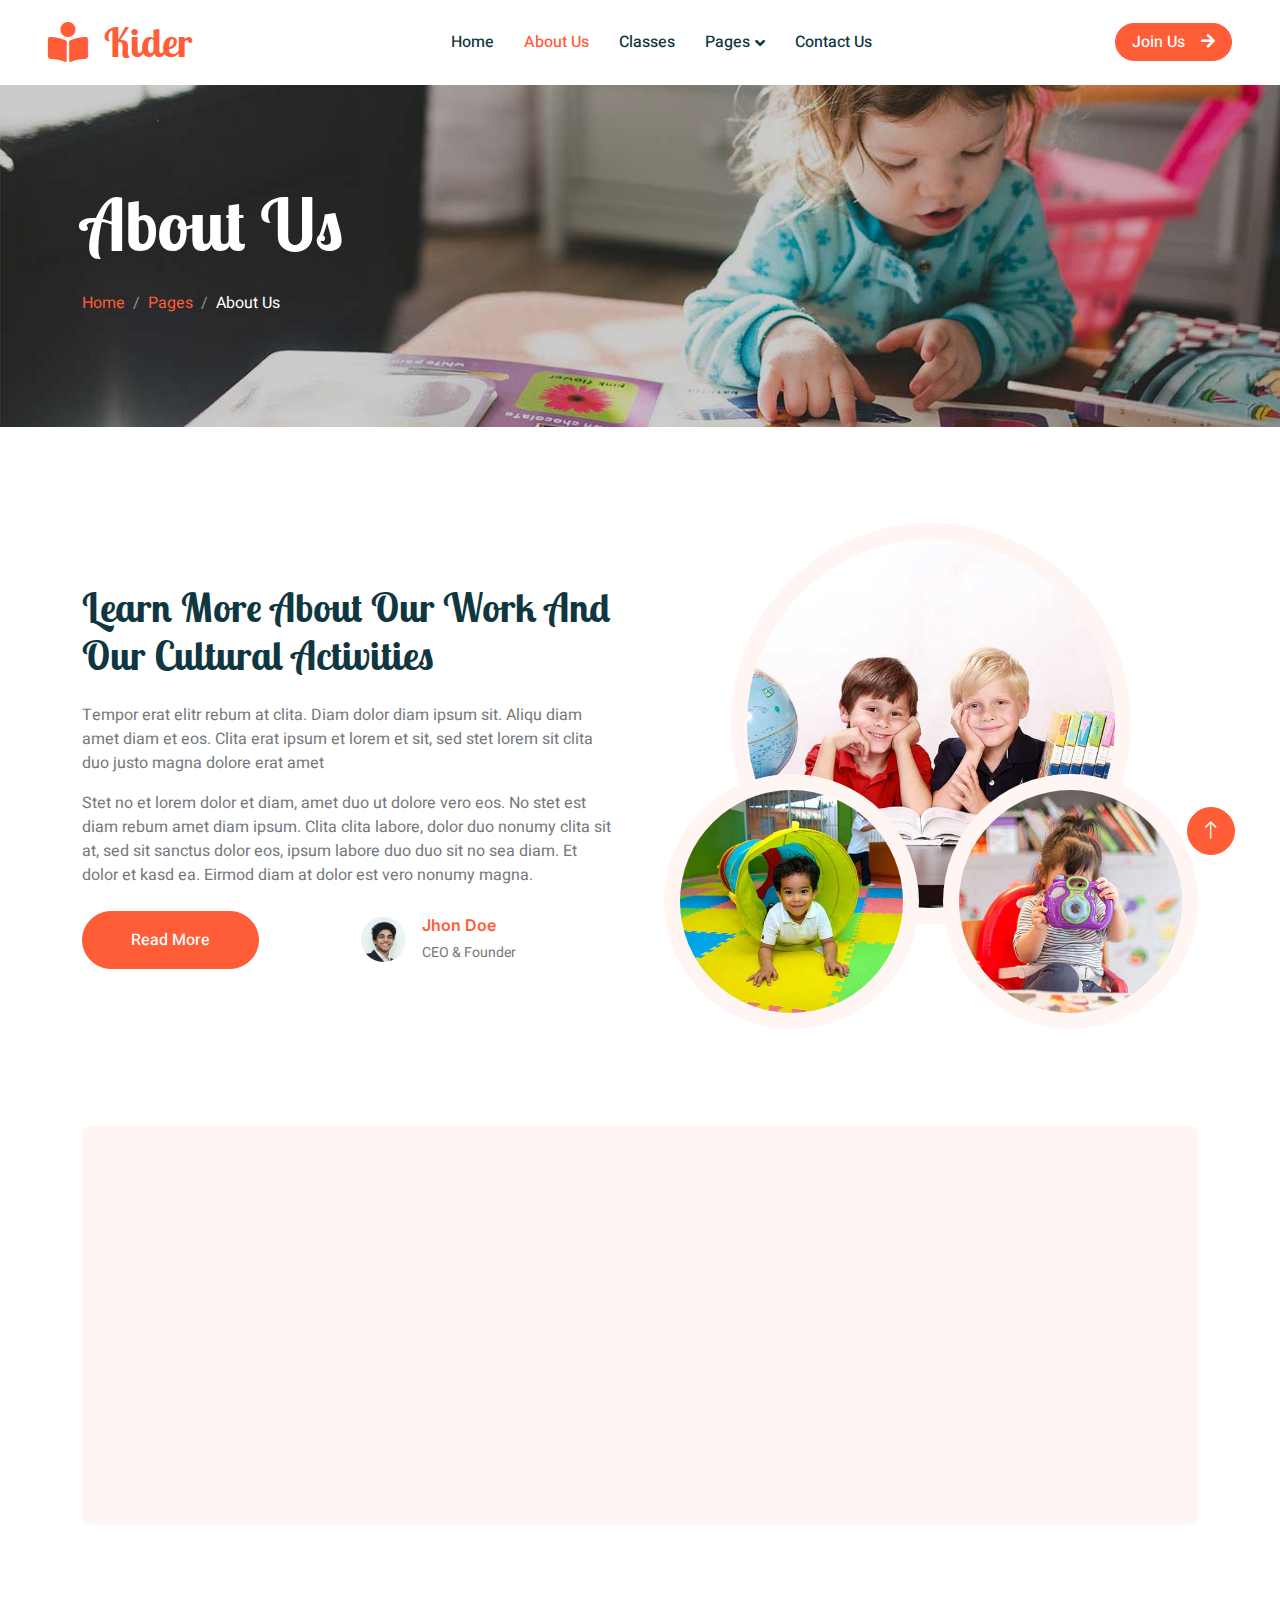
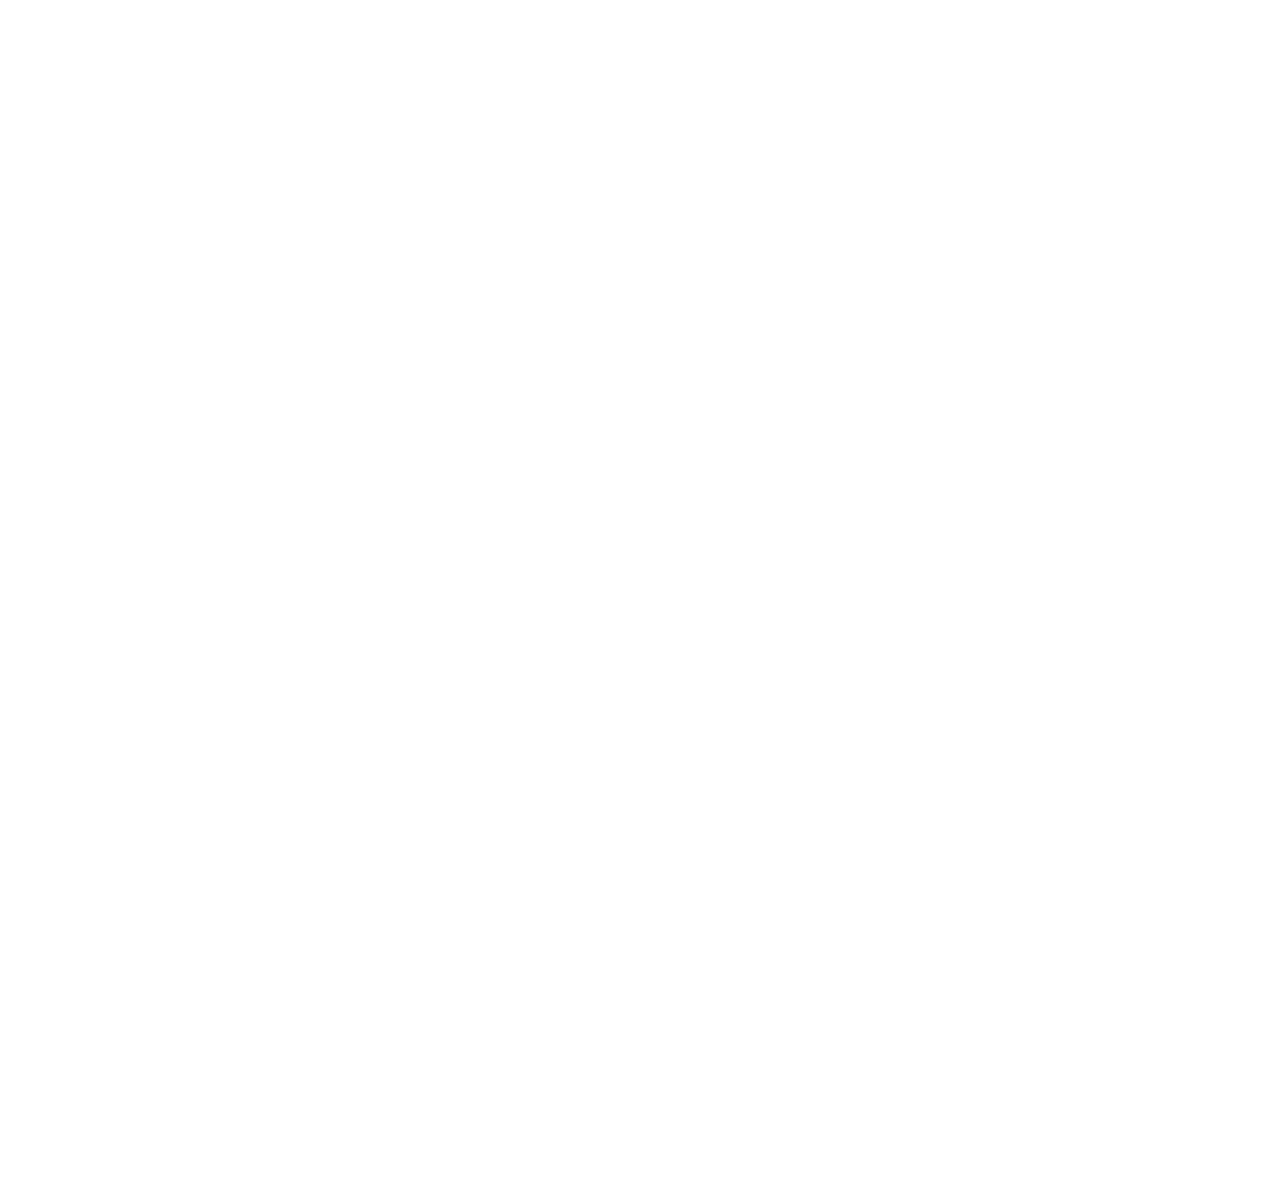
==== about.html @ 3a74b271 "first commit" ====
<!DOCTYPE html>
<html lang="en">

<head>
    <meta charset="utf-8">
    <title>Kider - Preschool Website Template</title>
    <meta content="width=device-width, initial-scale=1.0" name="viewport">
    <meta content="" name="keywords">
    <meta content="" name="description">

    <!-- Favicon -->
    <link href="img/favicon.ico" rel="icon">

    <!-- Google Web Fonts -->
    <link rel="preconnect" href="https://fonts.googleapis.com">
    <link rel="preconnect" href="https://fonts.gstatic.com" crossorigin>
    <link href="https://fonts.googleapis.com/css2?family=Heebo:wght@400;500;600&family=Inter:wght@600&family=Lobster+Two:wght@700&display=swap" rel="stylesheet">
    
    <!-- Icon Font Stylesheet -->
    <link href="https://cdnjs.cloudflare.com/ajax/libs/font-awesome/5.10.0/css/all.min.css" rel="stylesheet">
    <link href="https://cdn.jsdelivr.net/npm/bootstrap-icons@1.4.1/font/bootstrap-icons.css" rel="stylesheet">

    <!-- Libraries Stylesheet -->
    <link href="lib/animate/animate.min.css" rel="stylesheet">
    <link href="lib/owlcarousel/assets/owl.carousel.min.css" rel="stylesheet">

    <!-- Customized Bootstrap Stylesheet -->
    <link href="css/bootstrap.min.css" rel="stylesheet">

    <!-- Template Stylesheet -->
    <link href="css/style.css" rel="stylesheet">
</head>

<body>
    <div class="container-xxl bg-white p-0">
        <!-- Spinner Start -->
        <div id="spinner" class="show bg-white position-fixed translate-middle w-100 vh-100 top-50 start-50 d-flex align-items-center justify-content-center">
            <div class="spinner-border text-primary" style="width: 3rem; height: 3rem;" role="status">
                <span class="sr-only">Loading...</span>
            </div>
        </div>
        <!-- Spinner End -->


        <!-- Navbar Start -->
        <nav class="navbar navbar-expand-lg bg-white navbar-light sticky-top px-4 px-lg-5 py-lg-0">
            <a href="index.html" class="navbar-brand">
                <h1 class="m-0 text-primary"><i class="fa fa-book-reader me-3"></i>Kider</h1>
            </a>
            <button type="button" class="navbar-toggler" data-bs-toggle="collapse" data-bs-target="#navbarCollapse">
                <span class="navbar-toggler-icon"></span>
            </button>
            <div class="collapse navbar-collapse" id="navbarCollapse">
                <div class="navbar-nav mx-auto">
                    <a href="index.html" class="nav-item nav-link">Home</a>
                    <a href="about.html" class="nav-item nav-link active">About Us</a>
                    <a href="classes.html" class="nav-item nav-link">Classes</a>
                    <div class="nav-item dropdown">
                        <a href="#" class="nav-link dropdown-toggle" data-bs-toggle="dropdown">Pages</a>
                        <div class="dropdown-menu rounded-0 rounded-bottom border-0 shadow-sm m-0">
                            <a href="facility.html" class="dropdown-item">School Facilities</a>
                            <a href="team.html" class="dropdown-item">Popular Teachers</a>
                            <a href="call-to-action.html" class="dropdown-item">Become A Teachers</a>
                            <a href="appointment.html" class="dropdown-item">Make Appointment</a>
                            <a href="testimonial.html" class="dropdown-item">Testimonial</a>
                            <a href="404.html" class="dropdown-item">404 Error</a>
                        </div>
                    </div>
                    <a href="contact.html" class="nav-item nav-link">Contact Us</a>
                </div>
                <a href="" class="btn btn-primary rounded-pill px-3 d-none d-lg-block">Join Us<i class="fa fa-arrow-right ms-3"></i></a>
            </div>
        </nav>
        <!-- Navbar End -->


        <!-- Page Header End -->
        <div class="container-xxl py-5 page-header position-relative mb-5">
            <div class="container py-5">
                <h1 class="display-2 text-white animated slideInDown mb-4">About Us</h1>
                <nav aria-label="breadcrumb animated slideInDown">
                    <ol class="breadcrumb">
                        <li class="breadcrumb-item"><a href="#">Home</a></li>
                        <li class="breadcrumb-item"><a href="#">Pages</a></li>
                        <li class="breadcrumb-item text-white active" aria-current="page">About Us</li>
                    </ol>
                </nav>
            </div>
        </div>
        <!-- Page Header End -->


        <!-- About Start -->
        <div class="container-xxl py-5">
            <div class="container">
                <div class="row g-5 align-items-center">
                    <div class="col-lg-6 wow fadeInUp" data-wow-delay="0.1s">
                        <h1 class="mb-4">Learn More About Our Work And Our Cultural Activities</h1>
                        <p>Tempor erat elitr rebum at clita. Diam dolor diam ipsum sit. Aliqu diam amet diam et eos. Clita erat ipsum et lorem et sit, sed stet lorem sit clita duo justo magna dolore erat amet</p>
                        <p class="mb-4">Stet no et lorem dolor et diam, amet duo ut dolore vero eos. No stet est diam rebum amet diam ipsum. Clita clita labore, dolor duo nonumy clita sit at, sed sit sanctus dolor eos, ipsum labore duo duo sit no sea diam. Et dolor et kasd ea. Eirmod diam at dolor est vero nonumy magna.</p>
                        <div class="row g-4 align-items-center">
                            <div class="col-sm-6">
                                <a class="btn btn-primary rounded-pill py-3 px-5" href="">Read More</a>
                            </div>
                            <div class="col-sm-6">
                                <div class="d-flex align-items-center">
                                    <img class="rounded-circle flex-shrink-0" src="img/user.jpg" alt="" style="width: 45px; height: 45px;">
                                    <div class="ms-3">
                                        <h6 class="text-primary mb-1">Jhon Doe</h6>
                                        <small>CEO & Founder</small>
                                    </div>
                                </div>
                            </div>
                        </div>
                    </div>
                    <div class="col-lg-6 about-img wow fadeInUp" data-wow-delay="0.5s">
                        <div class="row">
                            <div class="col-12 text-center">
                                <img class="img-fluid w-75 rounded-circle bg-light p-3" src="img/about-1.jpg" alt="">
                            </div>
                            <div class="col-6 text-start" style="margin-top: -150px;">
                                <img class="img-fluid w-100 rounded-circle bg-light p-3" src="img/about-2.jpg" alt="">
                            </div>
                            <div class="col-6 text-end" style="margin-top: -150px;">
                                <img class="img-fluid w-100 rounded-circle bg-light p-3" src="img/about-3.jpg" alt="">
                            </div>
                        </div>
                    </div>
                </div>
            </div>
        </div>
        <!-- About End -->


        <!-- Call To Action Start -->
        <div class="container-xxl py-5">
            <div class="container">
                <div class="bg-light rounded">
                    <div class="row g-0">
                        <div class="col-lg-6 wow fadeIn" data-wow-delay="0.1s" style="min-height: 400px;">
                            <div class="position-relative h-100">
                                <img class="position-absolute w-100 h-100 rounded" src="img/call-to-action.jpg" style="object-fit: cover;">
                            </div>
                        </div>
                        <div class="col-lg-6 wow fadeIn" data-wow-delay="0.5s">
                            <div class="h-100 d-flex flex-column justify-content-center p-5">
                                <h1 class="mb-4">Become A Teacher</h1>
                                <p class="mb-4">Tempor erat elitr rebum at clita. Diam dolor diam ipsum sit. Aliqu diam amet diam et eos.
                                    Clita erat ipsum et lorem et sit, sed stet lorem sit clita duo justo magna dolore erat amet
                                </p>
                                <a class="btn btn-primary py-3 px-5" href="">Get Started Now<i class="fa fa-arrow-right ms-2"></i></a>
                            </div>
                        </div>
                    </div>
                </div>
            </div>
        </div>
        <!-- Call To Action End -->


        <!-- Team Start -->
        <div class="container-xxl py-5">
            <div class="container">
                <div class="text-center mx-auto mb-5 wow fadeInUp" data-wow-delay="0.1s" style="max-width: 600px;">
                    <h1 class="mb-3">Popular Teachers</h1>
                    <p>Eirmod sed ipsum dolor sit rebum labore magna erat. Tempor ut dolore lorem kasd vero ipsum sit
                        eirmod sit. Ipsum diam justo sed rebum vero dolor duo.</p>
                </div>
                <div class="row g-4">
                    <div class="col-lg-4 col-md-6 wow fadeInUp" data-wow-delay="0.1s">
                        <div class="team-item position-relative">
                            <img class="img-fluid rounded-circle w-75" src="img/team-1.jpg" alt="">
                            <div class="team-text">
                                <h3>Full Name</h3>
                                <p>Designation</p>
                                <div class="d-flex align-items-center">
                                    <a class="btn btn-square btn-primary mx-1" href=""><i class="fab fa-facebook-f"></i></a>
                                    <a class="btn btn-square btn-primary  mx-1" href=""><i class="fab fa-twitter"></i></a>
                                    <a class="btn btn-square btn-primary  mx-1" href=""><i class="fab fa-instagram"></i></a>
                                </div>
                            </div>
                        </div>
                    </div>
                    <div class="col-lg-4 col-md-6 wow fadeInUp" data-wow-delay="0.3s">
                        <div class="team-item position-relative">
                            <img class="img-fluid rounded-circle w-75" src="img/team-2.jpg" alt="">
                            <div class="team-text">
                                <h3>Full Name</h3>
                                <p>Designation</p>
                                <div class="d-flex align-items-center">
                                    <a class="btn btn-square btn-primary mx-1" href=""><i class="fab fa-facebook-f"></i></a>
                                    <a class="btn btn-square btn-primary  mx-1" href=""><i class="fab fa-twitter"></i></a>
                                    <a class="btn btn-square btn-primary  mx-1" href=""><i class="fab fa-instagram"></i></a>
                                </div>
                            </div>
                        </div>
                    </div>
                    <div class="col-lg-4 col-md-6 wow fadeInUp" data-wow-delay="0.5s">
                        <div class="team-item position-relative">
                            <img class="img-fluid rounded-circle w-75" src="img/team-3.jpg" alt="">
                            <div class="team-text">
                                <h3>Full Name</h3>
                                <p>Designation</p>
                                <div class="d-flex align-items-center">
                                    <a class="btn btn-square btn-primary mx-1" href=""><i class="fab fa-facebook-f"></i></a>
                                    <a class="btn btn-square btn-primary  mx-1" href=""><i class="fab fa-twitter"></i></a>
                                    <a class="btn btn-square btn-primary  mx-1" href=""><i class="fab fa-instagram"></i></a>
                                </div>
                            </div>
                        </div>
                    </div>
                </div>
            </div>
        </div>
        <!-- Team End -->


        <!-- Footer Start -->
        <div class="container-fluid bg-dark text-white-50 footer pt-5 mt-5 wow fadeIn" data-wow-delay="0.1s">
            <div class="container py-5">
                <div class="row g-5">
                    <div class="col-lg-3 col-md-6">
                        <h3 class="text-white mb-4">Get In Touch</h3>
                        <p class="mb-2"><i class="fa fa-map-marker-alt me-3"></i>123 Street, New York, USA</p>
                        <p class="mb-2"><i class="fa fa-phone-alt me-3"></i>+012 345 67890</p>
                        <p class="mb-2"><i class="fa fa-envelope me-3"></i>info@example.com</p>
                        <div class="d-flex pt-2">
                            <a class="btn btn-outline-light btn-social" href=""><i class="fab fa-twitter"></i></a>
                            <a class="btn btn-outline-light btn-social" href=""><i class="fab fa-facebook-f"></i></a>
                            <a class="btn btn-outline-light btn-social" href=""><i class="fab fa-youtube"></i></a>
                            <a class="btn btn-outline-light btn-social" href=""><i class="fab fa-linkedin-in"></i></a>
                        </div>
                    </div>
                    <div class="col-lg-3 col-md-6">
                        <h3 class="text-white mb-4">Quick Links</h3>
                        <a class="btn btn-link text-white-50" href="">About Us</a>
                        <a class="btn btn-link text-white-50" href="">Contact Us</a>
                        <a class="btn btn-link text-white-50" href="">Our Services</a>
                        <a class="btn btn-link text-white-50" href="">Privacy Policy</a>
                        <a class="btn btn-link text-white-50" href="">Terms & Condition</a>
                    </div>
                    <div class="col-lg-3 col-md-6">
                        <h3 class="text-white mb-4">Photo Gallery</h3>
                        <div class="row g-2 pt-2">
                            <div class="col-4">
                                <img class="img-fluid rounded bg-light p-1" src="img/classes-1.jpg" alt="">
                            </div>
                            <div class="col-4">
                                <img class="img-fluid rounded bg-light p-1" src="img/classes-2.jpg" alt="">
                            </div>
                            <div class="col-4">
                                <img class="img-fluid rounded bg-light p-1" src="img/classes-3.jpg" alt="">
                            </div>
                            <div class="col-4">
                                <img class="img-fluid rounded bg-light p-1" src="img/classes-4.jpg" alt="">
                            </div>
                            <div class="col-4">
                                <img class="img-fluid rounded bg-light p-1" src="img/classes-5.jpg" alt="">
                            </div>
                            <div class="col-4">
                                <img class="img-fluid rounded bg-light p-1" src="img/classes-6.jpg" alt="">
                            </div>
                        </div>
                    </div>
                    <div class="col-lg-3 col-md-6">
                        <h3 class="text-white mb-4">Newsletter</h3>
                        <p>Dolor amet sit justo amet elitr clita ipsum elitr est.</p>
                        <div class="position-relative mx-auto" style="max-width: 400px;">
                            <input class="form-control bg-transparent w-100 py-3 ps-4 pe-5" type="text" placeholder="Your email">
                            <button type="button" class="btn btn-primary py-2 position-absolute top-0 end-0 mt-2 me-2">SignUp</button>
                        </div>
                    </div>
                </div>
            </div>
            <div class="container">
                <div class="copyright">
                    <div class="row">
                        <div class="col-md-6 text-center text-md-start mb-3 mb-md-0">
                            &copy; <a class="border-bottom" href="#">Your Site Name</a>, All Right Reserved. 
							
							<!--/*** This template is free as long as you keep the footer author’s credit link/attribution link/backlink. If you'd like to use the template without the footer author’s credit link/attribution link/backlink, you can purchase the Credit Removal License from "https://htmlcodex.com/credit-removal". Thank you for your support. ***/-->
							Designed By <a class="border-bottom" href="https://htmlcodex.com">HTML Codex</a>
                        </div>
                        <div class="col-md-6 text-center text-md-end">
                            <div class="footer-menu">
                                <a href="">Home</a>
                                <a href="">Cookies</a>
                                <a href="">Help</a>
                                <a href="">FQAs</a>
                            </div>
                        </div>
                    </div>
                </div>
            </div>
        </div>
        <!-- Footer End -->


        <!-- Back to Top -->
        <a href="#" class="btn btn-lg btn-primary btn-lg-square back-to-top"><i class="bi bi-arrow-up"></i></a>
    </div>

    <!-- JavaScript Libraries -->
    <script src="https://code.jquery.com/jquery-3.4.1.min.js"></script>
    <script src="https://cdn.jsdelivr.net/npm/bootstrap@5.0.0/dist/js/bootstrap.bundle.min.js"></script>
    <script src="lib/wow/wow.min.js"></script>
    <script src="lib/easing/easing.min.js"></script>
    <script src="lib/waypoints/waypoints.min.js"></script>
    <script src="lib/owlcarousel/owl.carousel.min.js"></script>

    <!-- Template Javascript -->
    <script src="js/main.js"></script>
</body>

</html>
---- css/style.css ----
/********** Template CSS **********/
:root {
    --primary: #FE5D37;
    --light: #FFF5F3;
    --dark: #103741;
}

.back-to-top {
    position: fixed;
    display: none;
    right: 45px;
    bottom: 45px;
    z-index: 99;
}


/*** Spinner ***/
#spinner {
    opacity: 0;
    visibility: hidden;
    transition: opacity .5s ease-out, visibility 0s linear .5s;
    z-index: 99999;
}

#spinner.show {
    transition: opacity .5s ease-out, visibility 0s linear 0s;
    visibility: visible;
    opacity: 1;
}


/*** Button ***/
.btn {
    font-weight: 500;
    transition: .5s;
}

.btn.btn-primary {
    color: #FFFFFF;
}

.btn-square {
    width: 38px;
    height: 38px;
}

.btn-sm-square {
    width: 32px;
    height: 32px;
}

.btn-lg-square {
    width: 48px;
    height: 48px;
}

.btn-square,
.btn-sm-square,
.btn-lg-square {
    padding: 0;
    display: flex;
    align-items: center;
    justify-content: center;
    font-weight: normal;
    border-radius: 50px;
}


/*** Heading ***/
h1,
h2,
h3,
h4,
.h1,
.h2,
.h3,
.h4,
.display-1,
.display-2,
.display-3,
.display-4,
.display-5,
.display-6 {
    font-family: 'Lobster Two', cursive;
    font-weight: 700;
}

h5,
h6,
.h5,
.h6 {
    font-weight: 600;
}

.font-secondary {
    font-family: 'Lobster Two', cursive;
}


/*** Navbar ***/
.navbar .navbar-nav .nav-link {
    padding: 30px 15px;
    color: var(--dark);
    font-weight: 500;
    outline: none;
}

.navbar .navbar-nav .nav-link:hover,
.navbar .navbar-nav .nav-link.active {
    color: var(--primary);
}

.navbar.sticky-top {
    top: -100px;
    transition: .5s;
}

.navbar .dropdown-toggle::after {
    border: none;
    content: "\f107";
    font-family: "Font Awesome 5 Free";
    font-weight: 900;
    vertical-align: middle;
    margin-left: 5px;
    transition: .5s;
}

.navbar .dropdown-toggle[aria-expanded=true]::after {
    transform: rotate(-180deg);
}

@media (max-width: 991.98px) {
    .navbar .navbar-nav .nav-link  {
        margin-right: 0;
        padding: 10px 0;
    }

    .navbar .navbar-nav {
        margin-top: 15px;
        border-top: 1px solid #EEEEEE;
    }
}

@media (min-width: 992px) {
    .navbar .nav-item .dropdown-menu {
        display: block;
        top: calc(100% - 15px);
        margin-top: 0;
        opacity: 0;
        visibility: hidden;
        transition: .5s;
        
    }

    .navbar .nav-item:hover .dropdown-menu {
        top: 100%;
        visibility: visible;
        transition: .5s;
        opacity: 1;
    }
}


/*** Header ***/
.header-carousel::before,
.header-carousel::after,
.page-header::before,
.page-header::after {
    position: absolute;
    content: "";
    width: 100%;
    height: 10px;
    top: 0;
    left: 0;
    background: center center repeat-x;
    z-index: 1;
}

.header-carousel::after,
.page-header::after {
    height: 19px;
    top: auto;
    bottom: 0;
    background: center center repeat-x;
}

@media (max-width: 768px) {
    .header-carousel .owl-carousel-item {
        position: relative;
        min-height: 500px;
    }
    
    .header-carousel .owl-carousel-item img {
        position: absolute;
        width: 100%;
        height: 100%;
        object-fit: cover;
    }

    .header-carousel .owl-carousel-item p {
        font-size: 16px !important;
        font-weight: 400 !important;
    }

    .header-carousel .owl-carousel-item h1 {
        font-size: 30px;
        font-weight: 600;
    }
}

.header-carousel .owl-nav {
    position: absolute;
    top: 50%;
    right: 8%;
    transform: translateY(-50%);
    display: flex;
    flex-direction: column;
}

.header-carousel .owl-nav .owl-prev,
.header-carousel .owl-nav .owl-next {
    margin: 7px 0;
    width: 45px;
    height: 45px;
    display: flex;
    align-items: center;
    justify-content: center;
    color: #FFFFFF;
    background: transparent;
    border: 1px solid #FFFFFF;
    border-radius: 45px;
    font-size: 22px;
    transition: .5s;
}

.header-carousel .owl-nav .owl-prev:hover,
.header-carousel .owl-nav .owl-next:hover {
    background: var(--primary);
    border-color: var(--primary);
}

.page-header {
    background: linear-gradient(rgba(0, 0, 0, .2), rgba(0, 0, 0, .2)), url(../img/carousel-1.jpg) center center no-repeat;
    background-size: cover;
}

.breadcrumb-item + .breadcrumb-item::before {
    color: rgba(255, 255, 255, .5);
}


/*** Facility ***/
.facility-item .facility-icon {
    position: relative;
    margin: 0 auto;
    width: 100px;
    height: 100px;
    border-radius: 100px;
    display: flex;
    align-items: center;
    justify-content: center;
}

.facility-item .facility-icon::before {
    position: absolute;
    content: "";
    width: 100%;
    height: 100%;
    top: 0;
    left: 0;
    background: rgba(255, 255, 255, .9);
    transition: .5s;
    z-index: 1;
}

.facility-item .facility-icon span {
    position: absolute;
    content: "";
    width: 15px;
    height: 30px;
    top: 0;
    left: 0;
    border-radius: 50%;
}

.facility-item .facility-icon span:last-child {
    left: auto;
    right: 0;
}

.facility-item .facility-icon i {
    position: relative;
    z-index: 2;
}

.facility-item .facility-text {
    position: relative;
    min-height: 250px;
    padding: 30px;
    border-radius: 100%;
    display: flex;
    text-align: center;
    justify-content: center;
    flex-direction: column;
}

.facility-item .facility-text::before {
    position: absolute;
    content: "";
    width: 100%;
    height: 100%;
    top: 0;
    left: 0;
    background: rgba(255, 255, 255, .9);
    transition: .5s;
    z-index: 1;
}

.facility-item .facility-text * {
    position: relative;
    z-index: 2;
}

.facility-item:hover .facility-icon::before,
.facility-item:hover .facility-text::before {
    background: transparent;
}

.facility-item * {
    transition: .5s;
}

.facility-item:hover * {
    color: #FFFFFF !important;
}


/*** About ***/
.about-img img {
    transition: .5s;
}

.about-img img:hover {
    background: var(--primary) !important;
}


/*** Classes ***/
.classes-item {
    transition: .5s;
}

.classes-item:hover {
    margin-top: -10px;
}


/*** Team ***/
.team-item .team-text {
    position: absolute;
    width: 250px;
    height: 250px;
    bottom: 0;
    right: 0;
    display: flex;
    align-items: center;
    justify-content: center;
    flex-direction: column;
    background: #FFFFFF;
    border: 17px solid var(--light);
    border-radius: 250px;
    transition: .5s;
}

.team-item:hover .team-text {
    border-color: var(--primary);
}


/*** Testimonial ***/
.testimonial-carousel {
    padding-left: 1.5rem;
    padding-right: 1.5rem;
}

@media (min-width: 576px) {
    .testimonial-carousel {
        padding-left: 4rem;
        padding-right: 4rem;
    }
}

.testimonial-carousel .testimonial-item .border {
    border: 1px dashed rgba(0, 185, 142, .3) !important;
}

.testimonial-carousel .owl-nav {
    position: absolute;
    width: 100%;
    height: 45px;
    top: 50%;
    left: 0;
    transform: translateY(-50%);
    display: flex;
    justify-content: space-between;
    z-index: 1;
}

.testimonial-carousel .owl-nav .owl-prev,
.testimonial-carousel .owl-nav .owl-next {
    position: relative;
    width: 45px;
    height: 45px;
    display: flex;
    align-items: center;
    justify-content: center;
    color: #FFFFFF;
    background: var(--primary);
    border-radius: 45px;
    font-size: 20px;
    transition: .5s;
}

.testimonial-carousel .owl-nav .owl-prev:hover,
.testimonial-carousel .owl-nav .owl-next:hover {
    background: var(--dark);
}


/*** Footer ***/
.footer .btn.btn-social {
    margin-right: 5px;
    width: 45px;
    height: 45px;
    display: flex;
    align-items: center;
    justify-content: center;
    color: #FFFFFF;
    border: 1px solid rgba(255,255,255,0.5);
    border-radius: 45px;
    transition: .3s;
}

.footer .btn.btn-social:hover {
    border-color: var(--primary);
    background: var(--primary);
}

.footer .btn.btn-link {
    display: block;
    margin-bottom: 5px;
    padding: 0;
    text-align: left;
    font-size: 16px;
    font-weight: normal;
    text-transform: capitalize;
    transition: .3s;
}

.footer .btn.btn-link::before {
    position: relative;
    content: "\f105";
    font-family: "Font Awesome 5 Free";
    font-weight: 900;
    margin-right: 10px;
}

.footer .btn.btn-link:hover {
    color: var(--primary) !important;
    letter-spacing: 1px;
    box-shadow: none;
}

.footer .form-control {
    border-color: rgba(255,255,255,0.5);
}

.footer .copyright {
    padding: 25px 0;
    font-size: 15px;
    border-top: 1px solid rgba(256, 256, 256, .1);
}

.footer .copyright a {
    color: #FFFFFF;
}

.footer .footer-menu a {
    margin-right: 15px;
    padding-right: 15px;
    border-right: 1px solid rgba(255, 255, 255, .1);
}

.footer .copyright a:hover,
.footer .footer-menu a:hover {
    color: var(--primary) !important;
}

.footer .footer-menu a:last-child {
    margin-right: 0;
    padding-right: 0;
    border-right: none;
}
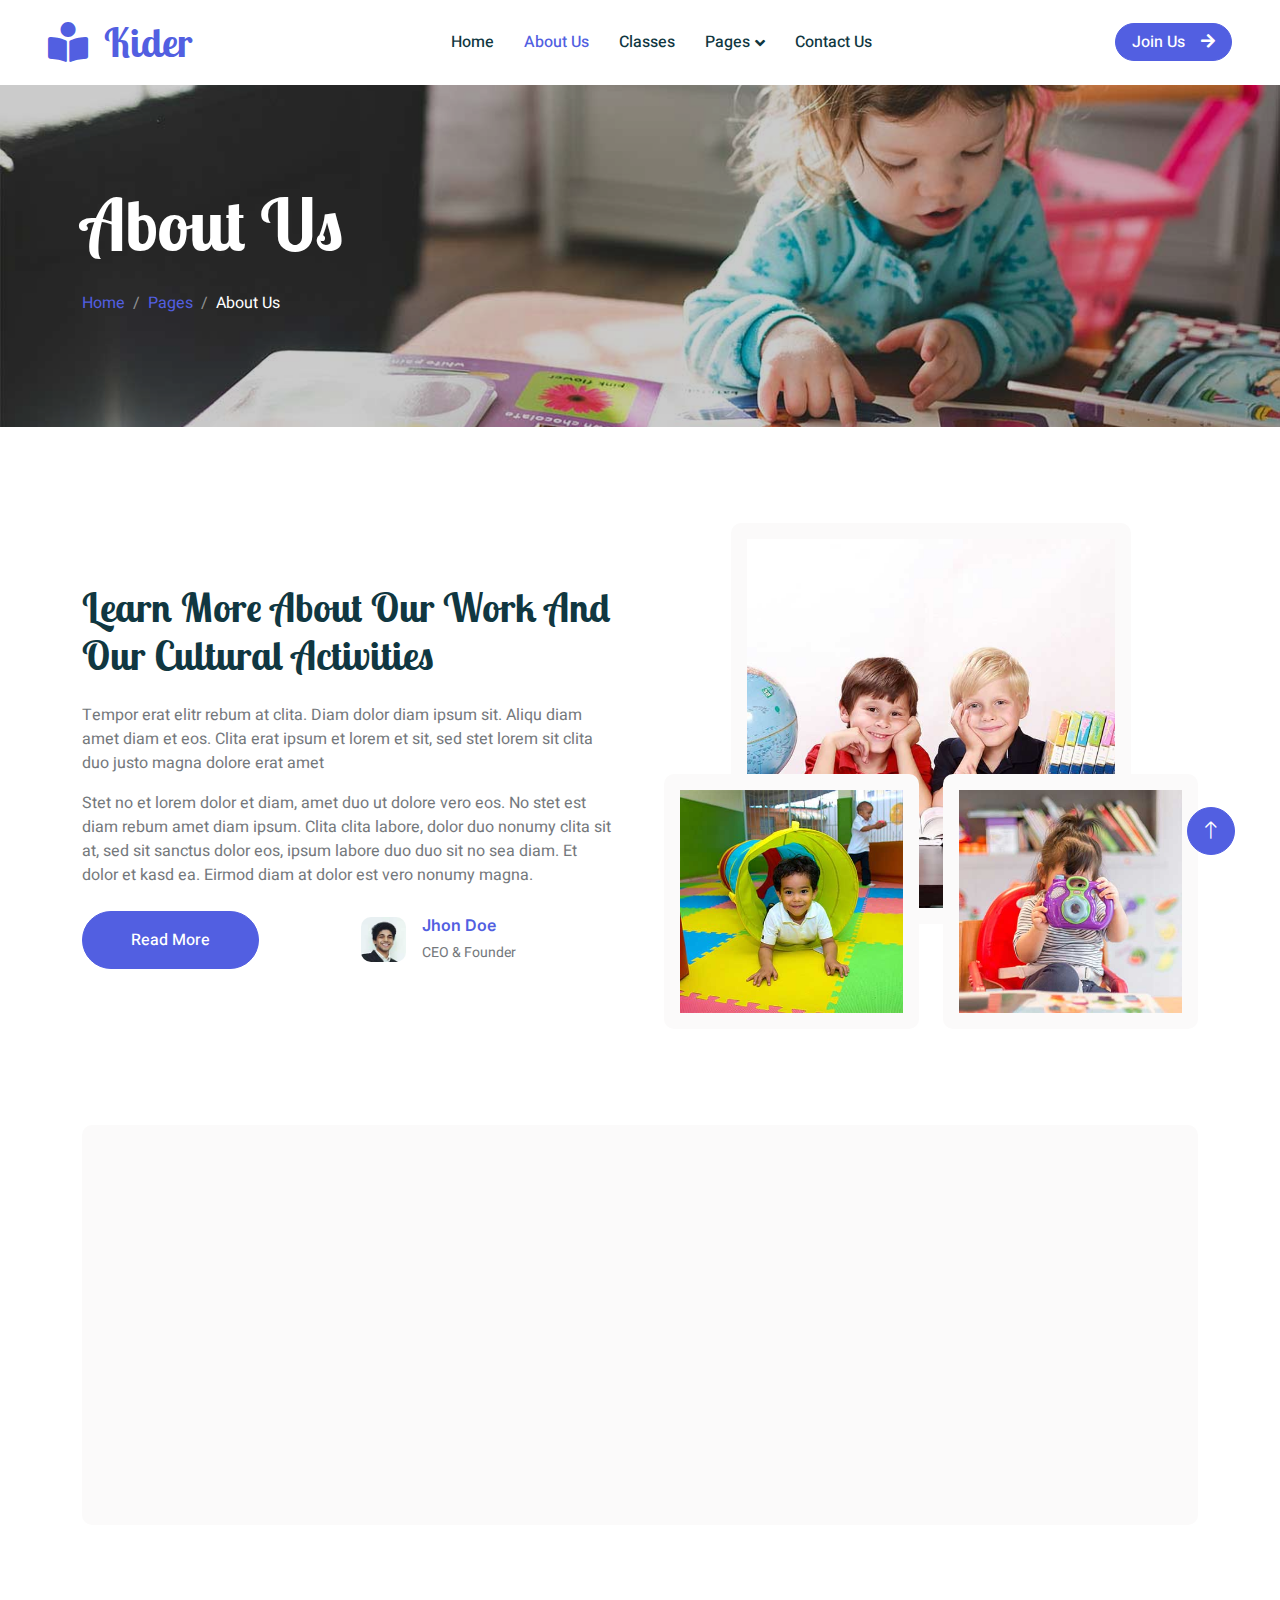
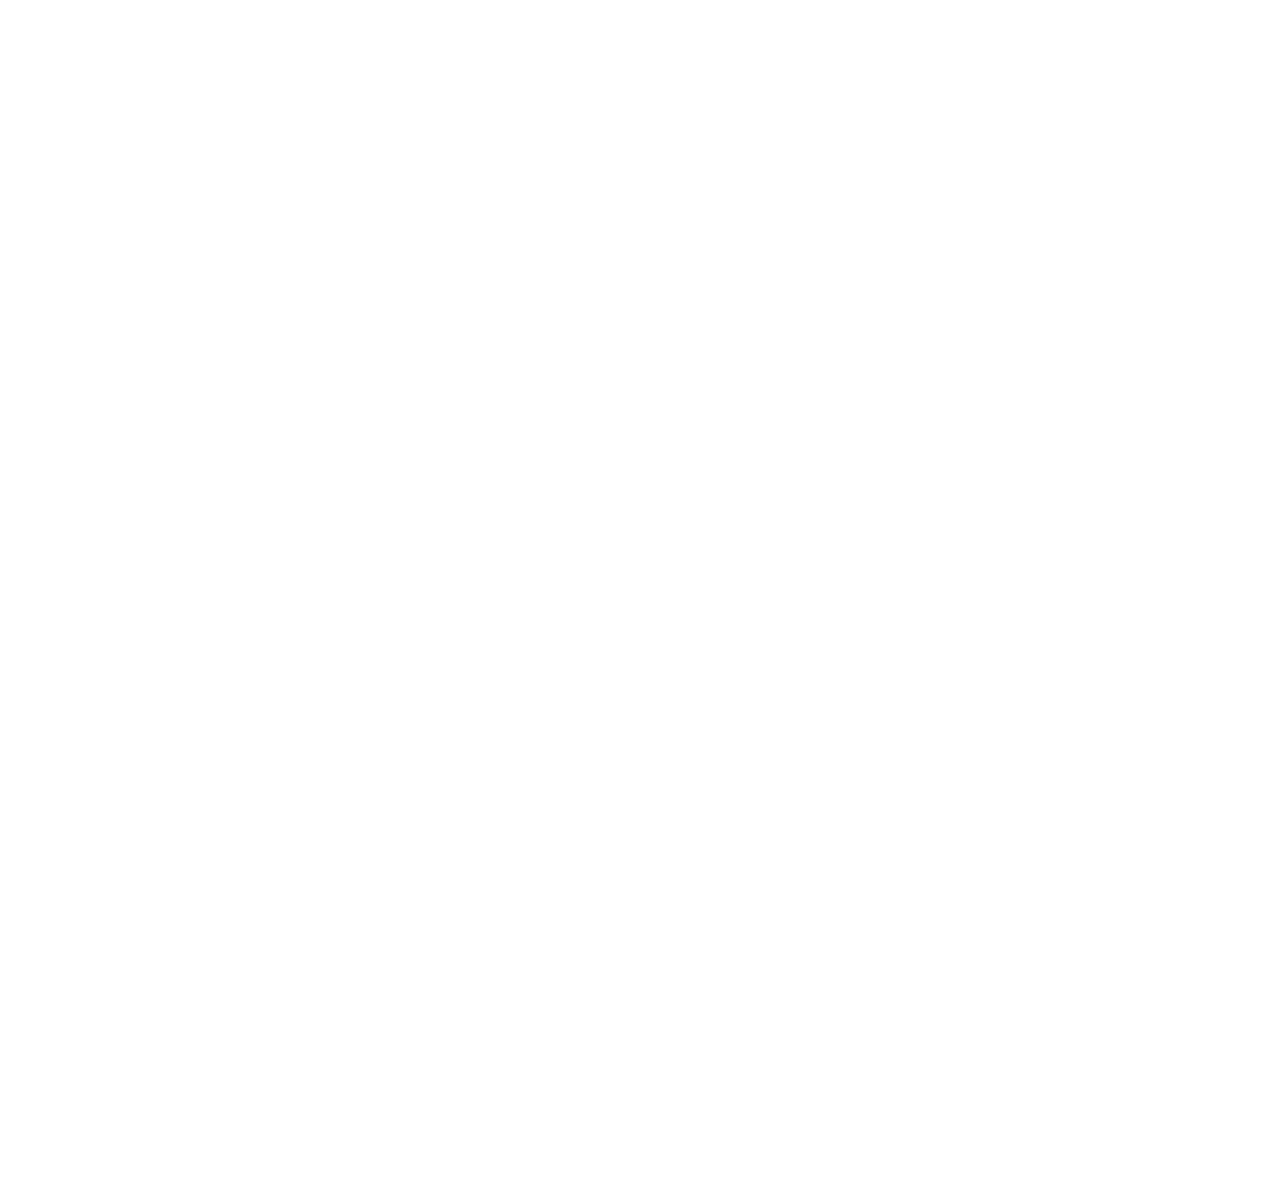
==== commit a16434d8: "updated about" ====
--- a/about.html
+++ b/about.html
@@ -182,8 +182,8 @@
                         </div>
                     </div>
                     <div class="col-lg-4 col-md-6 wow fadeInUp" data-wow-delay="0.3s">
-                        <div class="team-item position-relative">
-                            <img class="img-fluid rounded-circle w-75" src="img/team-2.jpg" alt="">
+                        <div class="team-item position-relative ">
+                            <img class="img-fluid  rounded-circle w-75" src="img/team-2.jpg" alt="">
                             <div class="team-text">
                                 <h3>Full Name</h3>
                                 <p>Designation</p>
